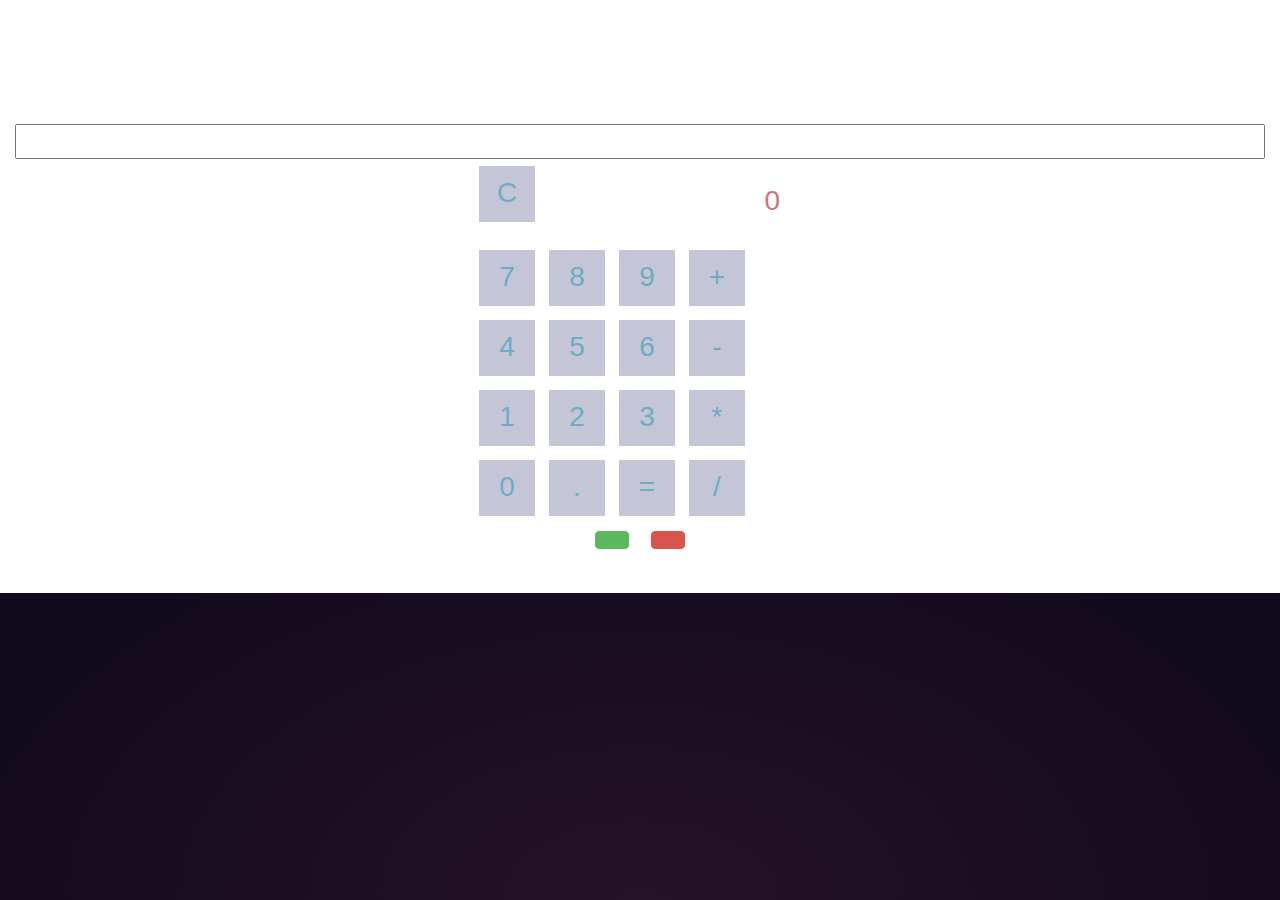
==== public/index.html @ fe2f469c "first commit" ====
<!DOCTYPE html>
<html lang="en">
  <head>
    <meta charset="utf-8">
    <meta http-equiv="X-UA-Compatible" content="IE=edge">
    <meta name="viewport" content="width=device-width, initial-scale=1">

    <title>Daily expense</title>

    <meta name="description" content="Line Expense">
    <meta name="author" content="Narut">

    <link href="css/bootstrap.min.css" rel="stylesheet">
    <link rel="stylesheet" href="css/mobiscroll.jquery.min.css">
    <link rel="stylesheet" href="https://use.fontawesome.com/releases/v5.3.1/css/all.css" integrity="sha384-mzrmE5qonljUremFsqc01SB46JvROS7bZs3IO2EmfFsd15uHvIt+Y8vEf7N7fWAU" crossorigin="anonymous">
    <link href="css/style.css" rel="stylesheet">
    

  </head>
  <body>
  
  <div class="container-fluid">
	<div class="row">
    
		<div class="col-md-12">
			<div class="btn-group" role="group" id="btn-categories" style="flex-flow: row wrap;">
				 
			</div>
    </div>
  </div>
  <div class="row" style="vertical-align: middle;">
    <div class="col-12">
        <div class="external-container">
            <input id="demo-external" class="demo-non-form" />
        </div>
    </div>
  </div>
  <div class="row">
    <div class="col-md-12">
        <div id="calculator" class="calculator">

            <button id="clear" class="clear">C</button>
          
            <div id="viewer" class="viewer">0</div>
          
            <button class="num" data-num="7">7</button>
            <button class="num" data-num="8">8</button>
            <button class="num" data-num="9">9</button>
            <button data-ops="plus" class="ops">+</button>
          
            <button class="num" data-num="4">4</button>
            <button class="num" data-num="5">5</button>
            <button class="num" data-num="6">6</button>
            <button data-ops="minus" class="ops">-</button>
          
            <button class="num" data-num="1">1</button>
            <button class="num" data-num="2">2</button>
            <button class="num" data-num="3">3</button>
            <button data-ops="times" class="ops">*</button>
          
            <button class="num" data-num="0">0</button>
            <button class="num" data-num=".">.</button>
            <button id="equals" class="equals" data-result="">=</button>
            <button data-ops="divided by" class="ops">/</button>
          </div>
 
    </div>
	</div>
</div>
<div class="row">
    <div class="col-md-12">
        <button type="button" class="btn btn-success" id="btn-submit">
            <i class="fas fa-check"></i>
        </button>
        <button type="button" class="btn btn-danger" id="btn-close">
            <i class="fas fa-times"></i>
        </button>
    </div>
</div>
<div class="modal" tabindex="-1" role="dialog" id="modal-popup">
    <div class="modal-dialog" role="document">
      <div class="modal-content">
        <div class="modal-header">
        <h5 class="modal-title" id="modal-msg"></h5>

        </div>
        <div class="modal-footer">
          <button type="button" class="btn btn-secondary" data-dismiss="modal">OK</button>
        </div>
      </div>
    </div>
  </div>
    <script src="js/jquery.min.js"></script>
    <script src="js/moment.min.js"></script>
    <script src="js/popper.min.js"></script>
    <script src="https://npmcdn.com/tether@1.2.4/dist/js/tether.min.js"></script>
    <script src="js/bootstrap.min.js"></script>
    <script src="https://d.line-scdn.net/liff/1.0/sdk.js"></script>
    <script src="js/mobiscroll.jquery.min.js"></script>
    <script src="js/legacy.js"></script>
    <script src="js/scripts.js"></script>
  </body>
</html>
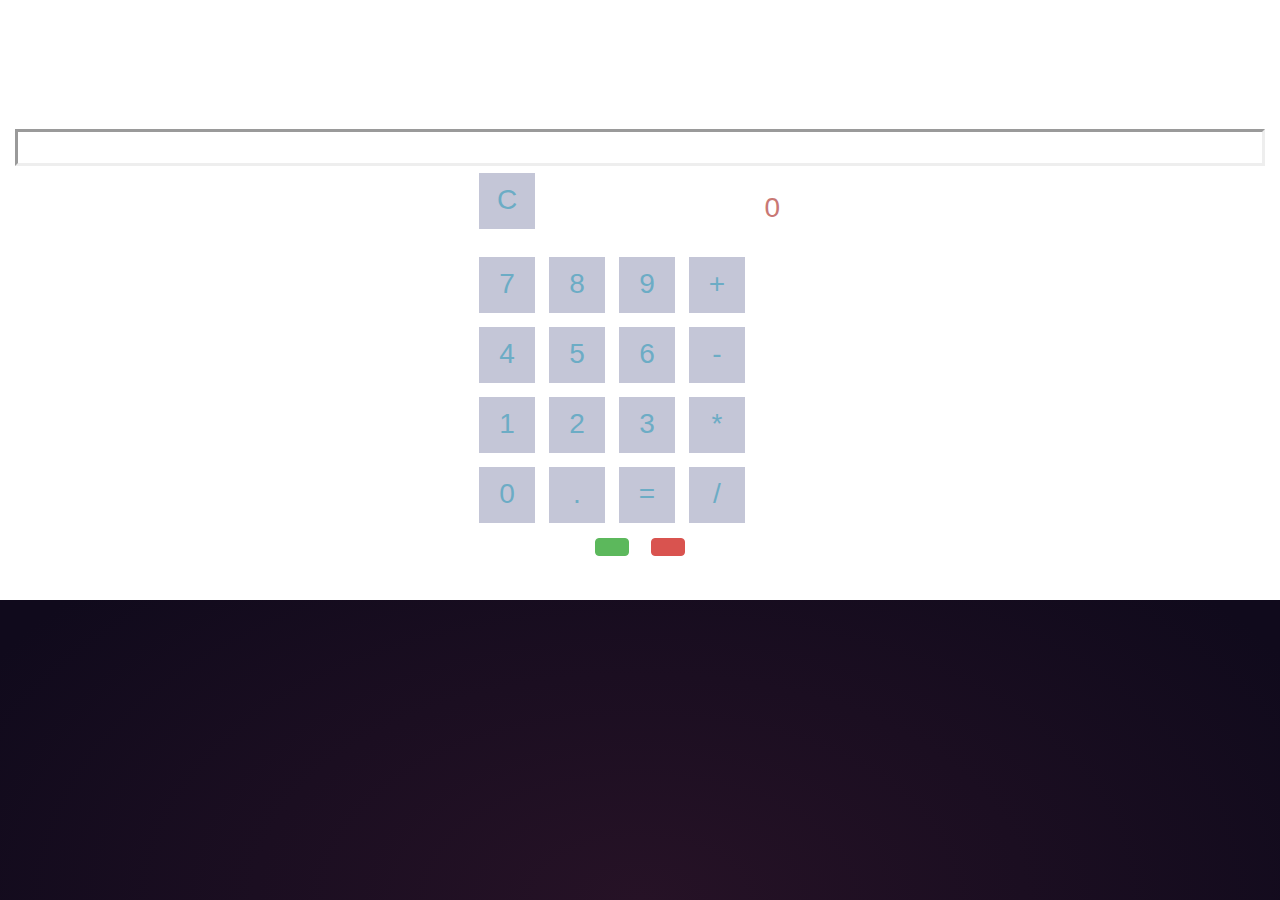
==== commit 97d0706c: "add Edit & Delete" ====
--- a/public/index.html
+++ b/public/index.html
@@ -98,6 +98,7 @@
     <script src="https://d.line-scdn.net/liff/1.0/sdk.js"></script>
     <script src="js/mobiscroll.jquery.min.js"></script>
     <script src="js/legacy.js"></script>
+    <script src="js/global.js"></script>
     <script src="js/scripts.js"></script>
   </body>
 </html>
--- a/public/css/style.css
+++ b/public/css/style.css
@@ -217,6 +217,7 @@
   }
 .icon-center{
   display:block;
+  font-size: xx-small;
 }
 .external-container {
   display: flex;
@@ -224,5 +225,9 @@
 .demo-non-form{
   width: 100%;
   text-align: center;
-  margin-top: 5px;
+  margin-top: 10px;
+  border: inset;
 }
+.btn-fix-size{
+  width: 55px;
+}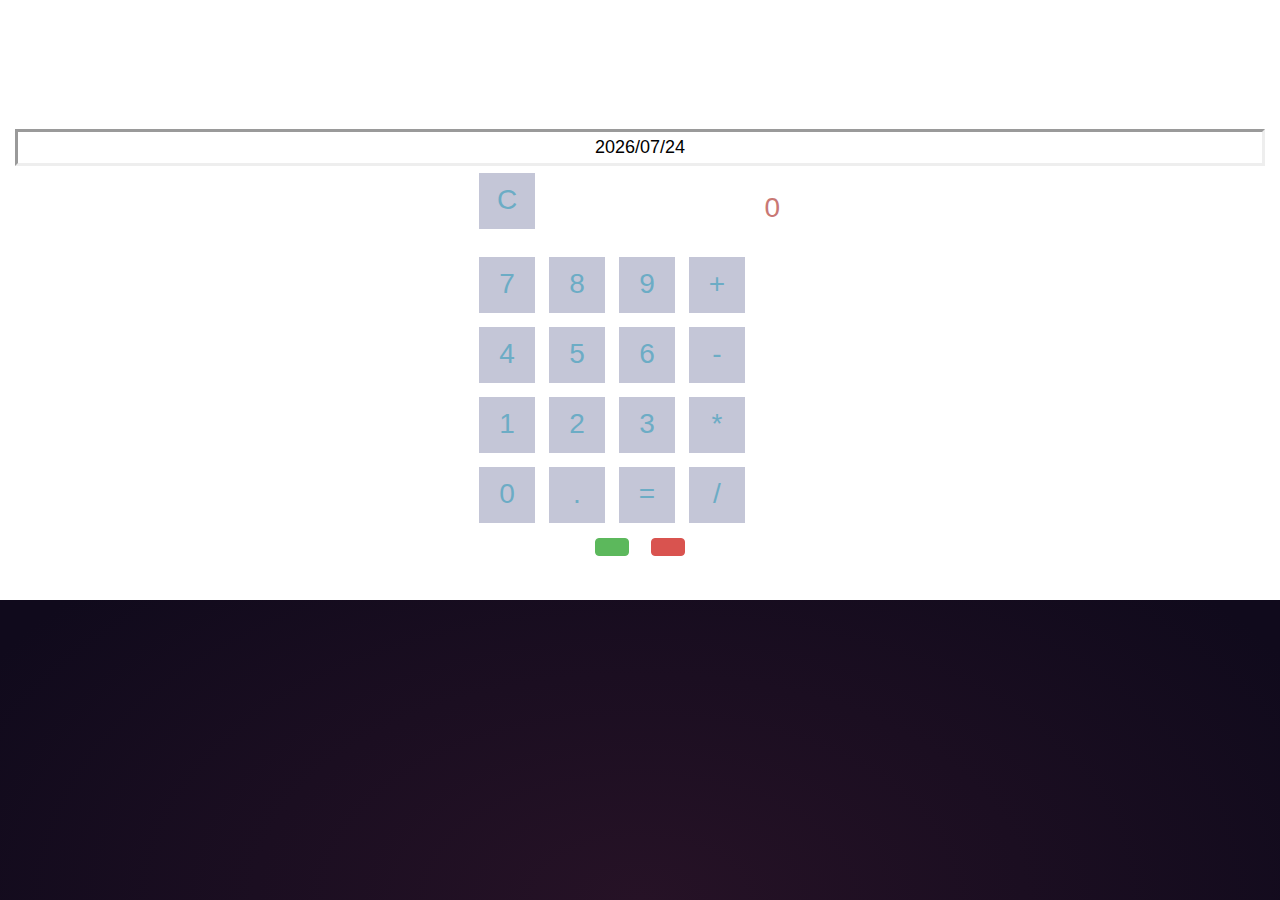
==== commit ef473af3: "Support Select Target Report" ====
--- a/public/index.html
+++ b/public/index.html
@@ -11,7 +11,7 @@
     <meta name="author" content="Narut">
 
     <link href="css/bootstrap.min.css" rel="stylesheet">
-    <link rel="stylesheet" href="css/mobiscroll.jquery.min.css">
+    <link href="css/datepicker.css" rel="stylesheet" type="text/css" />
     <link rel="stylesheet" href="https://use.fontawesome.com/releases/v5.3.1/css/all.css" integrity="sha384-mzrmE5qonljUremFsqc01SB46JvROS7bZs3IO2EmfFsd15uHvIt+Y8vEf7N7fWAU" crossorigin="anonymous">
     <link href="css/style.css" rel="stylesheet">
     
@@ -31,7 +31,7 @@
   <div class="row" style="vertical-align: middle;">
     <div class="col-12">
         <div class="external-container">
-            <input id="demo-external" class="demo-non-form" />
+            <input id="demo-external" class="demo-non-form" value="22:10 03/27/2018"/>
         </div>
     </div>
   </div>
@@ -96,7 +96,7 @@
     <script src="https://npmcdn.com/tether@1.2.4/dist/js/tether.min.js"></script>
     <script src="js/bootstrap.min.js"></script>
     <script src="https://d.line-scdn.net/liff/1.0/sdk.js"></script>
-    <script src="js/mobiscroll.jquery.min.js"></script>
+    <script src="js/bootstrap-datepicker.js"></script>
     <script src="js/legacy.js"></script>
     <script src="js/global.js"></script>
     <script src="js/scripts.js"></script>
--- a/public/css/datepicker.css
+++ b/public/css/datepicker.css
@@ -0,0 +1,182 @@
+/*!
+ * Datepicker for Bootstrap
+ *
+ * Copyright 2012 Stefan Petre
+ * Licensed under the Apache License v2.0
+ * http://www.apache.org/licenses/LICENSE-2.0
+ *
+ */
+.datepicker {
+  top: 0;
+  left: 0;
+  padding: 4px;
+  margin-top: 1px;
+  -webkit-border-radius: 4px;
+  -moz-border-radius: 4px;
+  border-radius: 4px;
+  /*.dow {
+    border-top: 1px solid #ddd !important;
+  }*/
+
+}
+.datepicker:before {
+  content: '';
+  display: inline-block;
+  border-left: 7px solid transparent;
+  border-right: 7px solid transparent;
+  border-bottom: 7px solid #ccc;
+  border-bottom-color: rgba(0, 0, 0, 0.2);
+  position: absolute;
+  top: -7px;
+  left: 6px;
+}
+.datepicker:after {
+  content: '';
+  display: inline-block;
+  border-left: 6px solid transparent;
+  border-right: 6px solid transparent;
+  border-bottom: 6px solid #ffffff;
+  position: absolute;
+  top: -6px;
+  left: 7px;
+}
+.datepicker > div {
+  display: none;
+}
+.datepicker table {
+  width: 100%;
+  margin: 0;
+}
+.datepicker td,
+.datepicker th {
+  text-align: center;
+  width: 20px;
+  height: 20px;
+  -webkit-border-radius: 4px;
+  -moz-border-radius: 4px;
+  border-radius: 4px;
+}
+.datepicker td.day:hover {
+  background: #eeeeee;
+  cursor: pointer;
+}
+.datepicker td.day.disabled {
+  color: #eeeeee;
+}
+.datepicker td.old,
+.datepicker td.new {
+  color: #999999;
+}
+.datepicker td.active,
+.datepicker td.active:hover {
+  color: #ffffff;
+  background-color: #006dcc;
+  background-image: -moz-linear-gradient(top, #0088cc, #0044cc);
+  background-image: -webkit-gradient(linear, 0 0, 0 100%, from(#0088cc), to(#0044cc));
+  background-image: -webkit-linear-gradient(top, #0088cc, #0044cc);
+  background-image: -o-linear-gradient(top, #0088cc, #0044cc);
+  background-image: linear-gradient(to bottom, #0088cc, #0044cc);
+  background-repeat: repeat-x;
+  filter: progid:DXImageTransform.Microsoft.gradient(startColorstr='#ff0088cc', endColorstr='#ff0044cc', GradientType=0);
+  border-color: #0044cc #0044cc #002a80;
+  border-color: rgba(0, 0, 0, 0.1) rgba(0, 0, 0, 0.1) rgba(0, 0, 0, 0.25);
+  *background-color: #0044cc;
+  /* Darken IE7 buttons by default so they stand out more given they won't have borders */
+
+  filter: progid:DXImageTransform.Microsoft.gradient(enabled = false);
+  color: #fff;
+  text-shadow: 0 -1px 0 rgba(0, 0, 0, 0.25);
+}
+.datepicker td.active:hover,
+.datepicker td.active:hover:hover,
+.datepicker td.active:focus,
+.datepicker td.active:hover:focus,
+.datepicker td.active:active,
+.datepicker td.active:hover:active,
+.datepicker td.active.active,
+.datepicker td.active:hover.active,
+.datepicker td.active.disabled,
+.datepicker td.active:hover.disabled,
+.datepicker td.active[disabled],
+.datepicker td.active:hover[disabled] {
+  color: #ffffff;
+  background-color: #0044cc;
+  *background-color: #003bb3;
+}
+.datepicker td.active:active,
+.datepicker td.active:hover:active,
+.datepicker td.active.active,
+.datepicker td.active:hover.active {
+  background-color: #003399 \9;
+}
+.datepicker td span {
+  display: block;
+  width: 47px;
+  height: 54px;
+  line-height: 54px;
+  float: left;
+  margin: 2px;
+  cursor: pointer;
+  -webkit-border-radius: 4px;
+  -moz-border-radius: 4px;
+  border-radius: 4px;
+}
+.datepicker td span:hover {
+  background: #eeeeee;
+}
+.datepicker td span.active {
+  color: #ffffff;
+  background-color: #006dcc;
+  background-image: -moz-linear-gradient(top, #0088cc, #0044cc);
+  background-image: -webkit-gradient(linear, 0 0, 0 100%, from(#0088cc), to(#0044cc));
+  background-image: -webkit-linear-gradient(top, #0088cc, #0044cc);
+  background-image: -o-linear-gradient(top, #0088cc, #0044cc);
+  background-image: linear-gradient(to bottom, #0088cc, #0044cc);
+  background-repeat: repeat-x;
+  filter: progid:DXImageTransform.Microsoft.gradient(startColorstr='#ff0088cc', endColorstr='#ff0044cc', GradientType=0);
+  border-color: #0044cc #0044cc #002a80;
+  border-color: rgba(0, 0, 0, 0.1) rgba(0, 0, 0, 0.1) rgba(0, 0, 0, 0.25);
+  *background-color: #0044cc;
+  /* Darken IE7 buttons by default so they stand out more given they won't have borders */
+
+  filter: progid:DXImageTransform.Microsoft.gradient(enabled = false);
+  color: #fff;
+  text-shadow: 0 -1px 0 rgba(0, 0, 0, 0.25);
+}
+.datepicker td span.active:hover,
+.datepicker td span.active:focus,
+.datepicker td span.active:active,
+.datepicker td span.active.active,
+.datepicker td span.active.disabled,
+.datepicker td span.active[disabled] {
+  color: #ffffff;
+  background-color: #0044cc;
+  *background-color: #003bb3;
+}
+.datepicker td span.active:active,
+.datepicker td span.active.active {
+  background-color: #003399 \9;
+}
+.datepicker td span.old {
+  color: #999999;
+}
+.datepicker th.switch {
+  width: 145px;
+}
+.datepicker th.next,
+.datepicker th.prev {
+  font-size: 21px;
+}
+.datepicker thead tr:first-child th {
+  cursor: pointer;
+}
+.datepicker thead tr:first-child th:hover {
+  background: #eeeeee;
+}
+.input-append.date .add-on i,
+.input-prepend.date .add-on i {
+  display: block;
+  cursor: pointer;
+  width: 16px;
+  height: 16px;
+}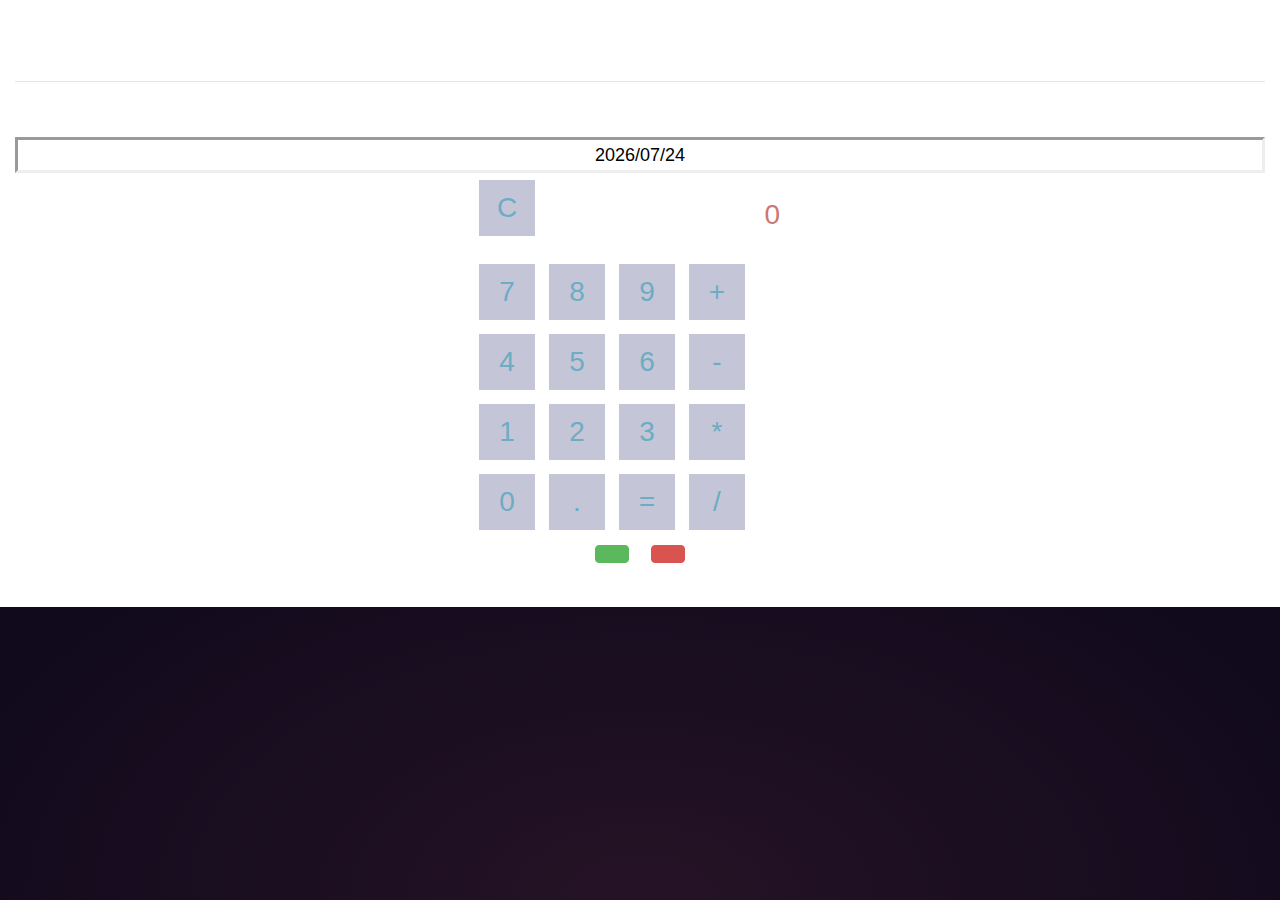
==== commit a5735d3e: "support tag" ====
--- a/public/index.html
+++ b/public/index.html
@@ -21,11 +21,14 @@
   
   <div class="container-fluid">
 	<div class="row">
-    
 		<div class="col-md-12">
-			<div class="btn-group" role="group" id="btn-categories" style="flex-flow: row wrap;">
-				 
-			</div>
+			<div class="btn-group" role="group" id="btn-categories" style="flex-flow: row wrap;"></div>
+    </div>
+  </div>
+  <hr>
+  <div class="row">
+		<div class="col-md-12">
+			<div class="btn-group" role="group" id="btn-tag" style="flex-flow: row wrap;"></div>
     </div>
   </div>
   <div class="row" style="vertical-align: middle;">
@@ -95,7 +98,7 @@
     <script src="js/popper.min.js"></script>
     <script src="https://npmcdn.com/tether@1.2.4/dist/js/tether.min.js"></script>
     <script src="js/bootstrap.min.js"></script>
-    <script src="https://d.line-scdn.net/liff/1.0/sdk.js"></script>
+    <script src="https://static.line-scdn.net/liff/edge/2.1/sdk.js"></script>
     <script src="js/bootstrap-datepicker.js"></script>
     <script src="js/legacy.js"></script>
     <script src="js/global.js"></script>
--- a/public/css/datepicker.css
+++ b/public/css/datepicker.css
@@ -14,6 +14,7 @@
   -webkit-border-radius: 4px;
   -moz-border-radius: 4px;
   border-radius: 4px;
+  z-index:1151 !important;
   /*.dow {
     border-top: 1px solid #ddd !important;
   }*/
--- a/public/css/style.css
+++ b/public/css/style.css
@@ -11,7 +11,7 @@
     color: #6cacc5;
     font: 300 18px/1.6 "Source Sans Pro",sans-serif;
     margin: 0;
-    padding: 5em 0 2em;
+    padding: 2em 0 2em;
     text-align: center;
   }
   
